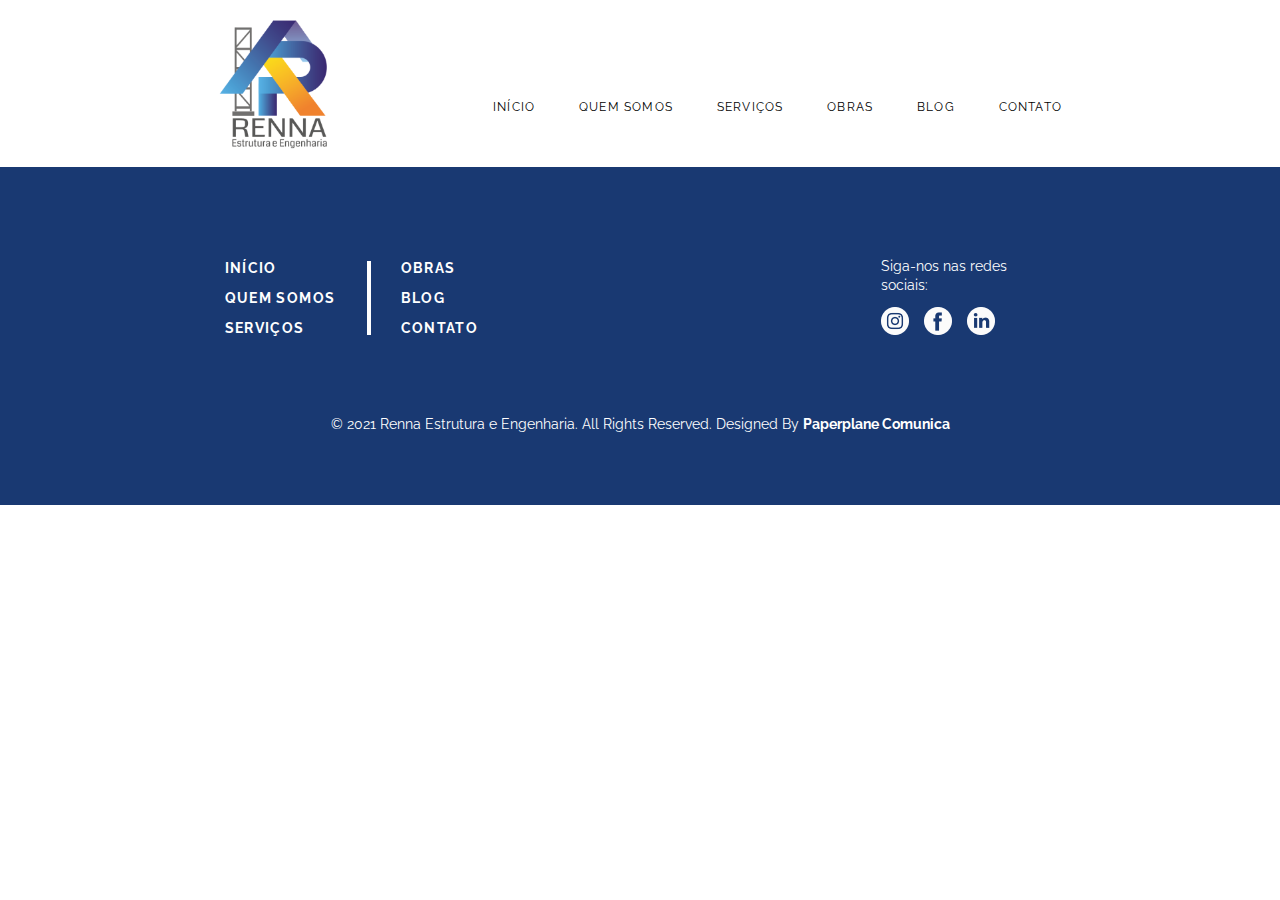
==== servicos/index.html @ 04f6c6fd "Novo html para todas as páginas, com links funcionais no menu" ====
<!DOCTYPE html>
<html lang="pt-br">
  <head>
    <meta charset="UTF-8" />
    <meta http-equiv="X-UA-Compatible" content="IE=edge" />
    <meta name="viewport" content="width=device-width, initial-scale=1.0" />
    <link rel="stylesheet" href="/styles/general.css" />
    <link rel="stylesheet" href="/styles/menu.css" />
    <link rel="stylesheet" href="" />
    <script src="/scripts/menu.js" defer></script>
    <title>RENNA Estrutura e Engenharia</title>
  </head>
  <body>
    <header>
      <img
        src="/images/geral/logo.png"
        alt="Renna estrutura e engenharia logo"
      />
      <div class="burger__menu js-burger__menu">
        <span class="menu__line js-menu__line line__1"></span>
        <span class="menu__line js-menu__line line__2"></span>
        <span class="menu__line js-menu__line line__3"></span>
      </div>
      <nav class="js-menu">
        <ul>
          <li class="js-menu__item">
            <a href="/index.html" class="js-menu__link">Início</a>
            <span></span>
          </li>
          <li class="js-menu__item">
            <a href="/sobre/index.html" class="js-menu__link">Quem Somos</a>
            <span></span>
          </li>
          <li class="js-menu__item">
            <a href="#" class="js-menu__link">Serviços</a>
            <span></span>
          </li>
          <li class="js-menu__item">
            <a href="/obras/index.html" class="js-menu__link">Obras</a>
            <span></span>
          </li>
          <li class="js-menu__item">
            <a href="#" class="js-menu__link">Blog</a>
            <span></span>
          </li>
          <li class="js-menu__item">
            <a href="/contato/index.html" class="js-menu__link">Contato</a>
            <span></span>
          </li>
        </ul>
      </nav>
    </header>
    <main></main>
    <footer>
      <div class="footer__content">
        <nav class="footer__navigation">
          <div class="nav__section__one">
            <a href="#">Início</a>
            <a href="#">Quem somos</a>
            <a href="#">Serviços</a>
          </div>
          <div class="nav__section__two">
            <a href="#">Obras</a>
            <a href="#">Blog</a>
            <a href="#">Contato</a>
          </div>
        </nav>
        <div class="social__media">
          <span>Siga-nos nas redes sociais:</span>
          <div class="social__icons">
            <a href="#">
              <img
                src="/images/geral/icon-instagram.png"
                alt="Instagram logo"
              />
            </a>
            <a href="#">
              <img src="/images/geral/icon-facebook.png" alt="Facebook logo" />
            </a>
            <a href="#">
              <img src="/images/geral/icon-linkedin.png" alt="LinkedIn logo" />
            </a>
          </div>
        </div>
      </div>
      <small
        >© 2021 Renna Estrutura e Engenharia. All Rights Reserved. Designed By
        <a href="#" target="_blank">Paperplane Comunica</a></small
      >
    </footer>
  </body>
</html>
---- styles/general.css ----
@import url("https://fonts.googleapis.com/css2?family=Raleway:wght@300;400;500;600;700;800&display=swap");
* {
  margin: 0;
  padding: 0;
  box-sizing: border-box;
  font-family: "Raleway", sans-serif;
}
body {
  max-width: 1440px;
  height: 100vh;
  margin: 0 auto;
}
.body-hidden {
  overflow: hidden;
}
footer {
  background: #193972;
  display: flex;
  flex-direction: column;
  align-items: center;

  padding-top: 50px;
  padding-bottom: 30px;
  padding-left: 20px;
  padding-right: 20px;
}
.footer__content {
  width: 100%;
  display: flex;
  flex-direction: column;
  margin-bottom: 50px;
}
.footer__navigation {
  width: 90%;
  max-width: 320px;
  display: flex;
  align-items: center;
  justify-content: space-between;
  margin-bottom: 30px;
}
.nav__section__one,
.nav__section__two {
  width: 45%;
  display: flex;
  flex-direction: column;
  align-items: flex-start;
}
.nav__section__one a,
.nav__section__two a {
  text-decoration: none;
  font-size: clamp(12px, 3vw, 14px);
  font-weight: 700;
  line-height: 30px;
  letter-spacing: 0.1em;
  text-transform: uppercase;
  color: #ffffff;
}
.nav__section__one {
  position: relative;
}
.nav__section__one::after {
  content: "";
  width: 4px;
  height: 74px;
  position: absolute;
  background: #ffffff;
  left: 100%;
  top: 50%;
  transform: translate(-50%, -50%);
}
.social__media {
  width: 90%;
  max-width: 175px;
}
.social__media span {
  font-size: clamp(12px, 3vw, 14px);
  font-weight: 400;
  line-height: 17px;
  color: #ffffff;
}
.social__icons {
  margin-top: 13px;
}
.social__icons a {
  text-decoration: none;
}
.social__icons img {
  margin-right: 11px;
}
footer small {
  text-align: center;
  font-size: clamp(12px, 3vw, 14px);
  font-weight: 400;
  line-height: 17px;
  color: #ffffff;
}
footer small a {
  text-decoration: none;
  font-weight: 700;
  color: #ffffff;
}

@media screen and (min-width: 767px) {
  .footer__content {
    width: 80%;
    max-width: 831px;
    flex-direction: row;
    justify-content: space-between;
  }
  .footer__navigation {
    margin: 0;
  }
  .social__media {
    width: 175px;
    align-self: center;
  }
}
@media screen and (min-width: 835px) {
  footer {
    padding: 86px 0 72px 0;
  }
  .footer__content {
    margin-bottom: 73px;
  }
}
---- styles/menu.css ----
header {
  display: flex;
  align-items: center;
  justify-content: space-between;
  padding: 20px;
}
header img {
  width: 60px;
}
.burger__menu {
  display: flex;
  flex-direction: column;
  align-items: center;
  cursor: pointer;
}
.menu__line {
  width: 30px;
  height: 4px;
  margin: 3px;
  border-radius: 20px;
  background: #193472;
  transition: 0.4s;
}
.line__1.active {
  transform: rotate(45deg) translate(7.071px, 7.071px);
}
.line__2.active {
  opacity: 0;
}
.line__3.active {
  transform: rotate(-45deg) translate(7.071px, -7.071px);
}
header nav {
  width: 100vw;
  max-width: 1440px;
  height: calc(100vh - 108.05px);
  position: absolute;
  top: 108.05px;
  left: 0;
  background: #ffffff;
  display: flex;
  flex-direction: column;
  justify-content: center;
  box-shadow: inset 0px 5px 10px -3px #00000013;

  transform: translateX(-100vw);
  transition: 0.4s;
}
header nav.active {
  transform: translateX(0);
}
header nav ul {
  list-style: none;
  transform: translateY(-20%);
}
header nav li {
  margin: 5vh 6vh;
  display: flex;
  flex-direction: column;
  opacity: 0;
}
header nav li a {
  text-decoration: none;
  color: #000000;
  letter-spacing: 0.1em;
  text-transform: uppercase;
  font-size: 12px;
}
@keyframes slide__menu__items {
  from {
    opacity: 0;
    transform: translateX(-50px);
  }
  to {
    opacity: 1;
    transform: translateX(0);
  }
}
@media screen and (min-width: 767px) {
  header {
    padding: 0 40px 0 20px;
    align-items: flex-start;
    justify-content: space-between;
  }
  header img {
    width: 119px;
    margin-top: 17px;
    margin-bottom: 15px;
  }
  header nav {
    width: 75%;
    max-width: 569px;
    height: auto;
    position: static;
    transform: translateX(0);
    box-shadow: none;
    margin-top: 108px;
  }
  header nav ul {
    display: flex;
    align-items: center;
    justify-content: space-between;
  }
  header nav ul li {
    opacity: 1;
    animation: none;
    margin: 0;
  }
  .burger__menu {
    display: none;
  }
  header nav li span {
    width: 100%;
    height: 9px;
    margin-top: 16px;
    background: #0067df;
    transform: translateX(-10px);
    opacity: 0;
    transition: 0.1s;
  }
  header nav li span.active {
    transform: translateX(0);
    opacity: 1;
  }
}
@media screen and (min-width: 1140px) {
  header {
    padding-left: 214px;
    padding-right: 218px;
  }
  header img {
    margin-bottom: 15px;
  }
}
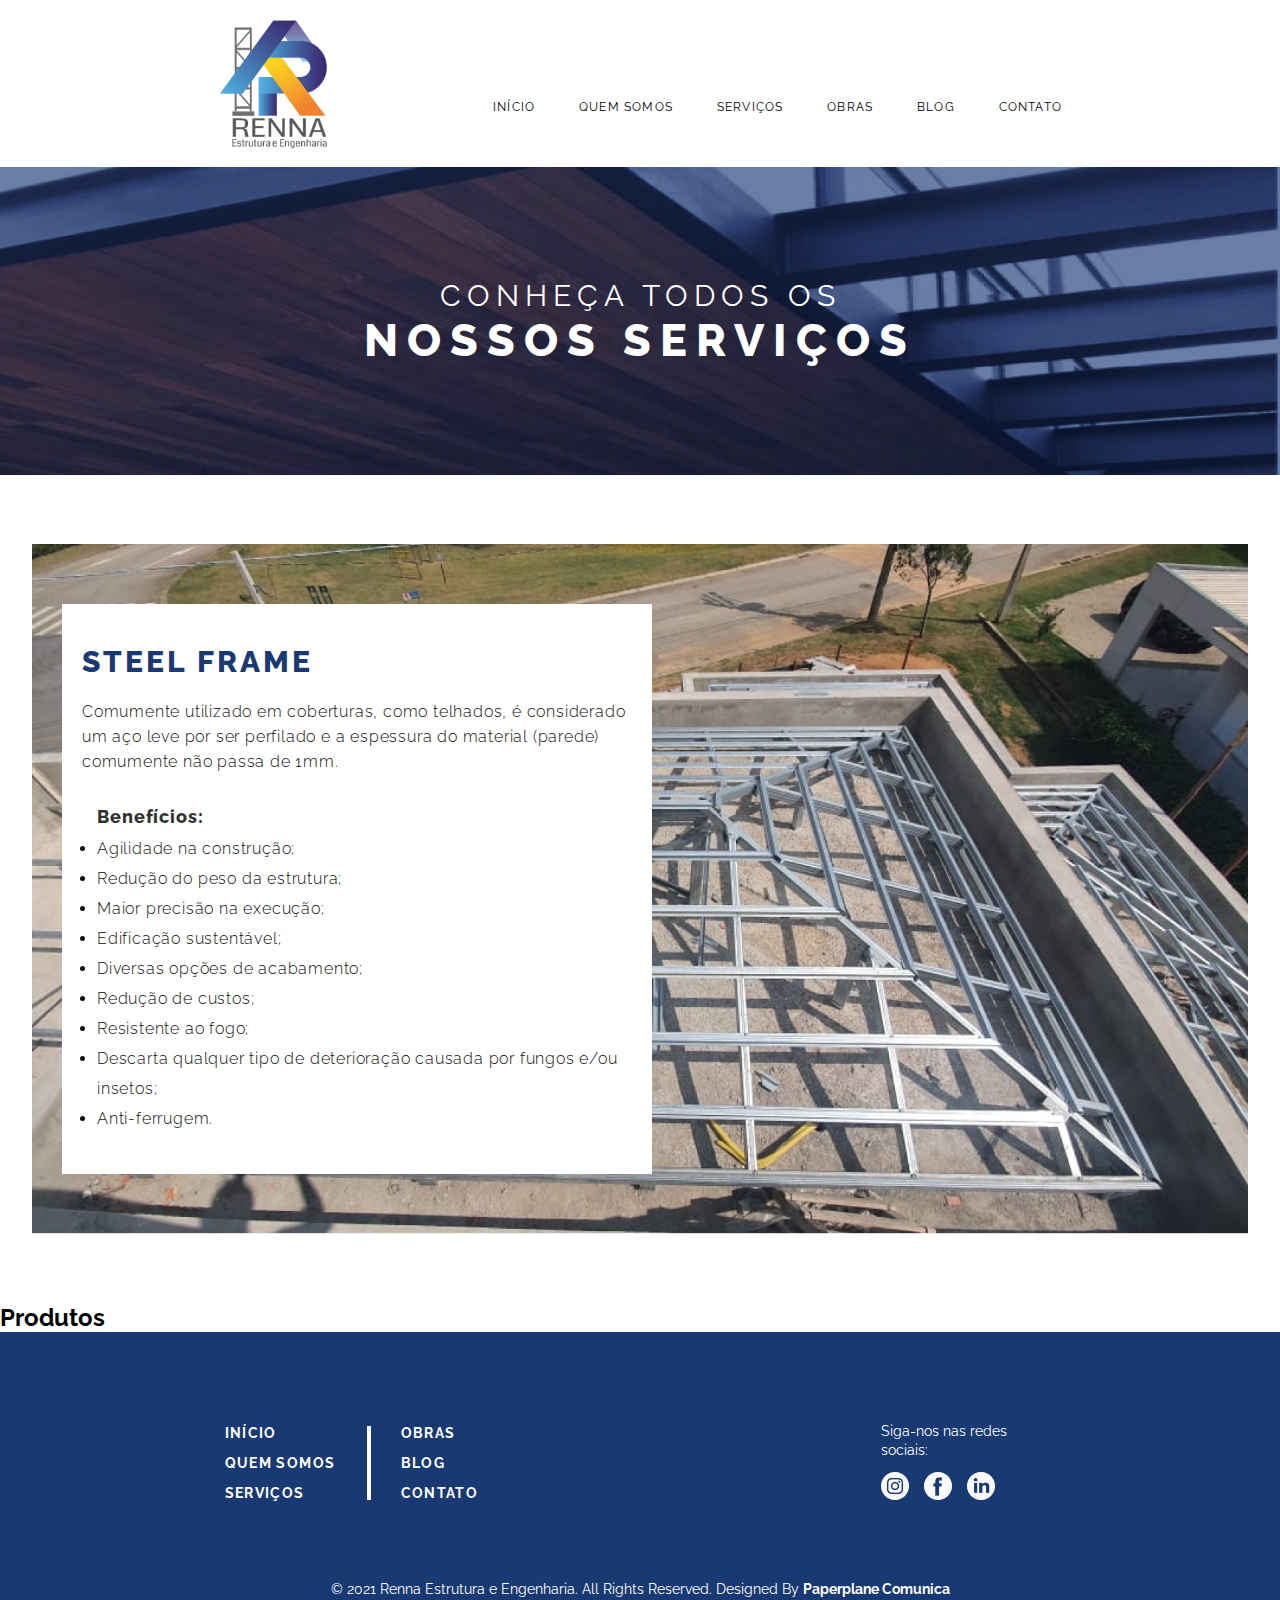
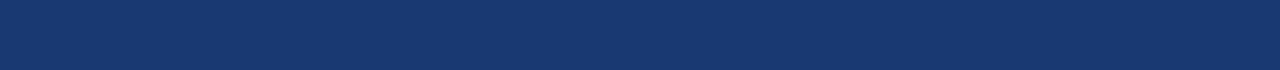
==== commit ba02df22: "Início página serviços" ====
--- a/servicos/index.html
+++ b/servicos/index.html
@@ -6,7 +6,7 @@
     <meta name="viewport" content="width=device-width, initial-scale=1.0" />
     <link rel="stylesheet" href="/styles/general.css" />
     <link rel="stylesheet" href="/styles/menu.css" />
-    <link rel="stylesheet" href="" />
+    <link rel="stylesheet" href="/styles/servicos.css" />
     <script src="/scripts/menu.js" defer></script>
     <title>RENNA Estrutura e Engenharia</title>
   </head>
@@ -50,7 +50,40 @@
         </ul>
       </nav>
     </header>
-    <main></main>
+    <main>
+      <section class="container__one">
+        <h2>Conheça todos os</h2>
+        <h1>Nossos serviços</h1>
+      </section>
+      <section class="container__two">
+        <article>
+          <h2>Steel frame</h2>
+          <p>
+            Comumente utilizado em coberturas, como telhados, é considerado um
+            aço leve por ser perfilado e a espessura do material (parede)
+            comumente não passa de 1mm.
+          </p>
+          <p>Benefícios:</p>
+          <ul>
+            <li>Agilidade na construção;</li>
+            <li>Redução do peso da estrutura;</li>
+            <li>Maior precisão na execução;</li>
+            <li>Edificação sustentável;</li>
+            <li>Diversas opções de acabamento;</li>
+            <li>Redução de custos;</li>
+            <li>Resistente ao fogo;</li>
+            <li>
+              Descarta qualquer tipo de deterioração causada por fungos e/ou
+              insetos;
+            </li>
+            <li>Anti-ferrugem.</li>
+          </ul>
+        </article>
+      </section>
+      <section class="container__three">
+        <h2>Produtos</h2>
+      </section>
+    </main>
     <footer>
       <div class="footer__content">
         <nav class="footer__navigation">
--- a/styles/servicos.css
+++ b/styles/servicos.css
@@ -0,0 +1,89 @@
+.container__one {
+  display: flex;
+  flex-direction: column;
+  padding: 114px 30px;
+
+  background: url("/images/servicos/container-one-mobile.png"), #2c3f6d;
+  background-size: cover;
+  background-position: right;
+  background-repeat: no-repeat;
+  background-blend-mode: soft-light;
+  color: #ffffff;
+}
+.container__one h2 {
+  text-transform: uppercase;
+  font-size: clamp(17px, 4vw, 30px);
+  font-weight: 400;
+  letter-spacing: 0.2em;
+  line-height: 30px;
+}
+.container__one h1 {
+  text-transform: uppercase;
+  font-size: clamp(24px, 5vw, 45px);
+  font-weight: 800;
+  letter-spacing: 0.2em;
+  line-height: 40px;
+}
+.container__two {
+  width: 95%;
+  max-width: 1232px;
+  margin: 69px auto;
+  background: url("/images/servicos/container-two-desktop.png");
+  background-size: cover;
+  background-position: center;
+  background-repeat: no-repeat;
+  padding: 60px 30px;
+}
+.container__two article {
+  width: 100%;
+  max-width: 590px;
+  padding: 40px 20px;
+  background: #ffffff;
+}
+.container__two article h2 {
+  font-size: clamp(18px, 4vw, 30px);
+  font-weight: 800;
+  line-height: 35px;
+  letter-spacing: 0.1em;
+  text-transform: uppercase;
+  color: #193972;
+  margin-bottom: 20px;
+}
+.container__two article p {
+  font-size: clamp(14px, 4vw, 16px);
+  font-weight: 300;
+  line-height: 25px;
+  letter-spacing: 0.05em;
+  color: #0d0d0d;
+  margin-bottom: 30px;
+}
+.container__two article p:last-of-type {
+  margin-bottom: 5px;
+  margin-left: 15px;
+  font-weight: 800;
+  font-size: clamp(15px, 4vw, 18px);
+  color: #0d0d0dd7;
+}
+.container__two article ul {
+  list-style-position: inside;
+  list-style: disc;
+  margin-left: 15px;
+  font-size: clamp(14px, 4vw, 16px);
+  font-weight: 300;
+  line-height: 30px;
+  letter-spacing: 0.05em;
+  color: #0d0d0d;
+}
+@media screen and (min-width: 767px) {
+  .container__one {
+    align-items: center;
+    background: url("/images/servicos/container-one-desktop.png"), #2c3f6d;
+    background-size: cover;
+    background-position: right;
+    background-repeat: no-repeat;
+    background-blend-mode: soft-light;
+  }
+  .container__one h2 {
+    margin-bottom: 10px;
+  }
+}
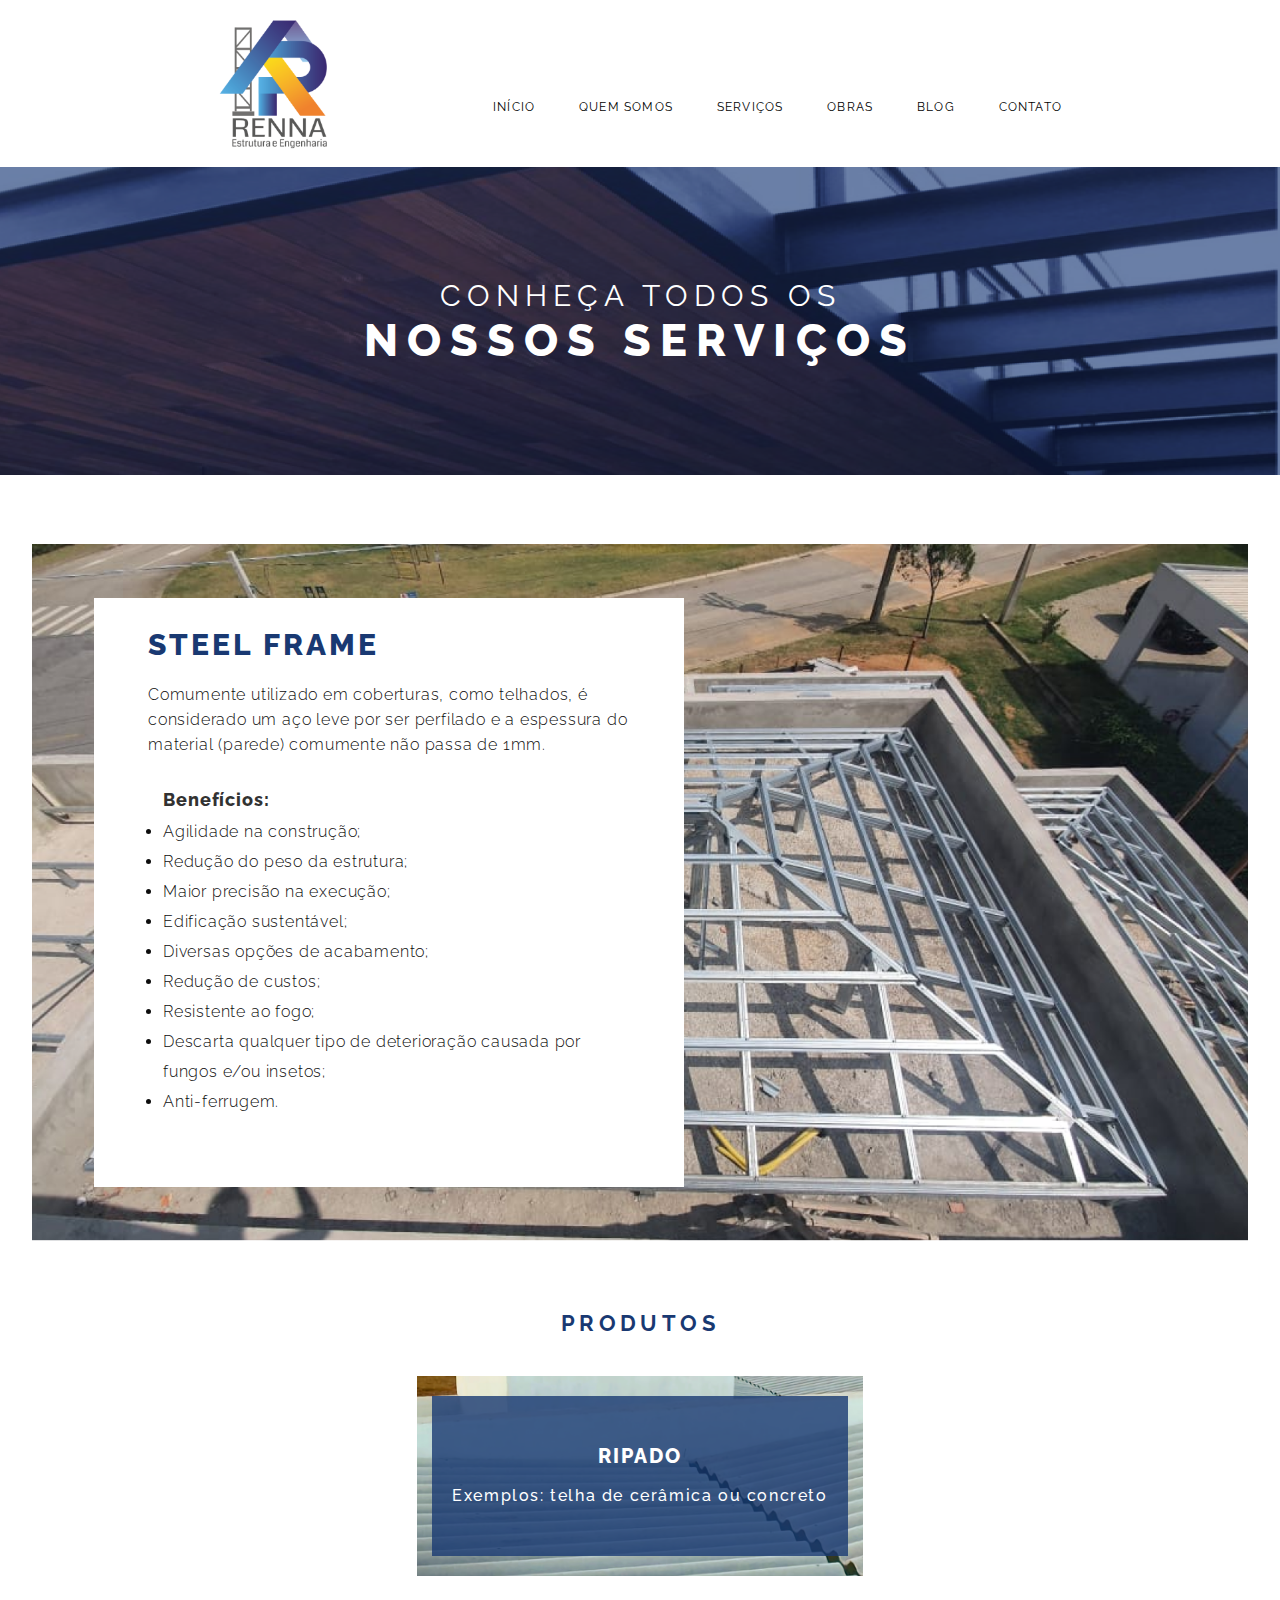
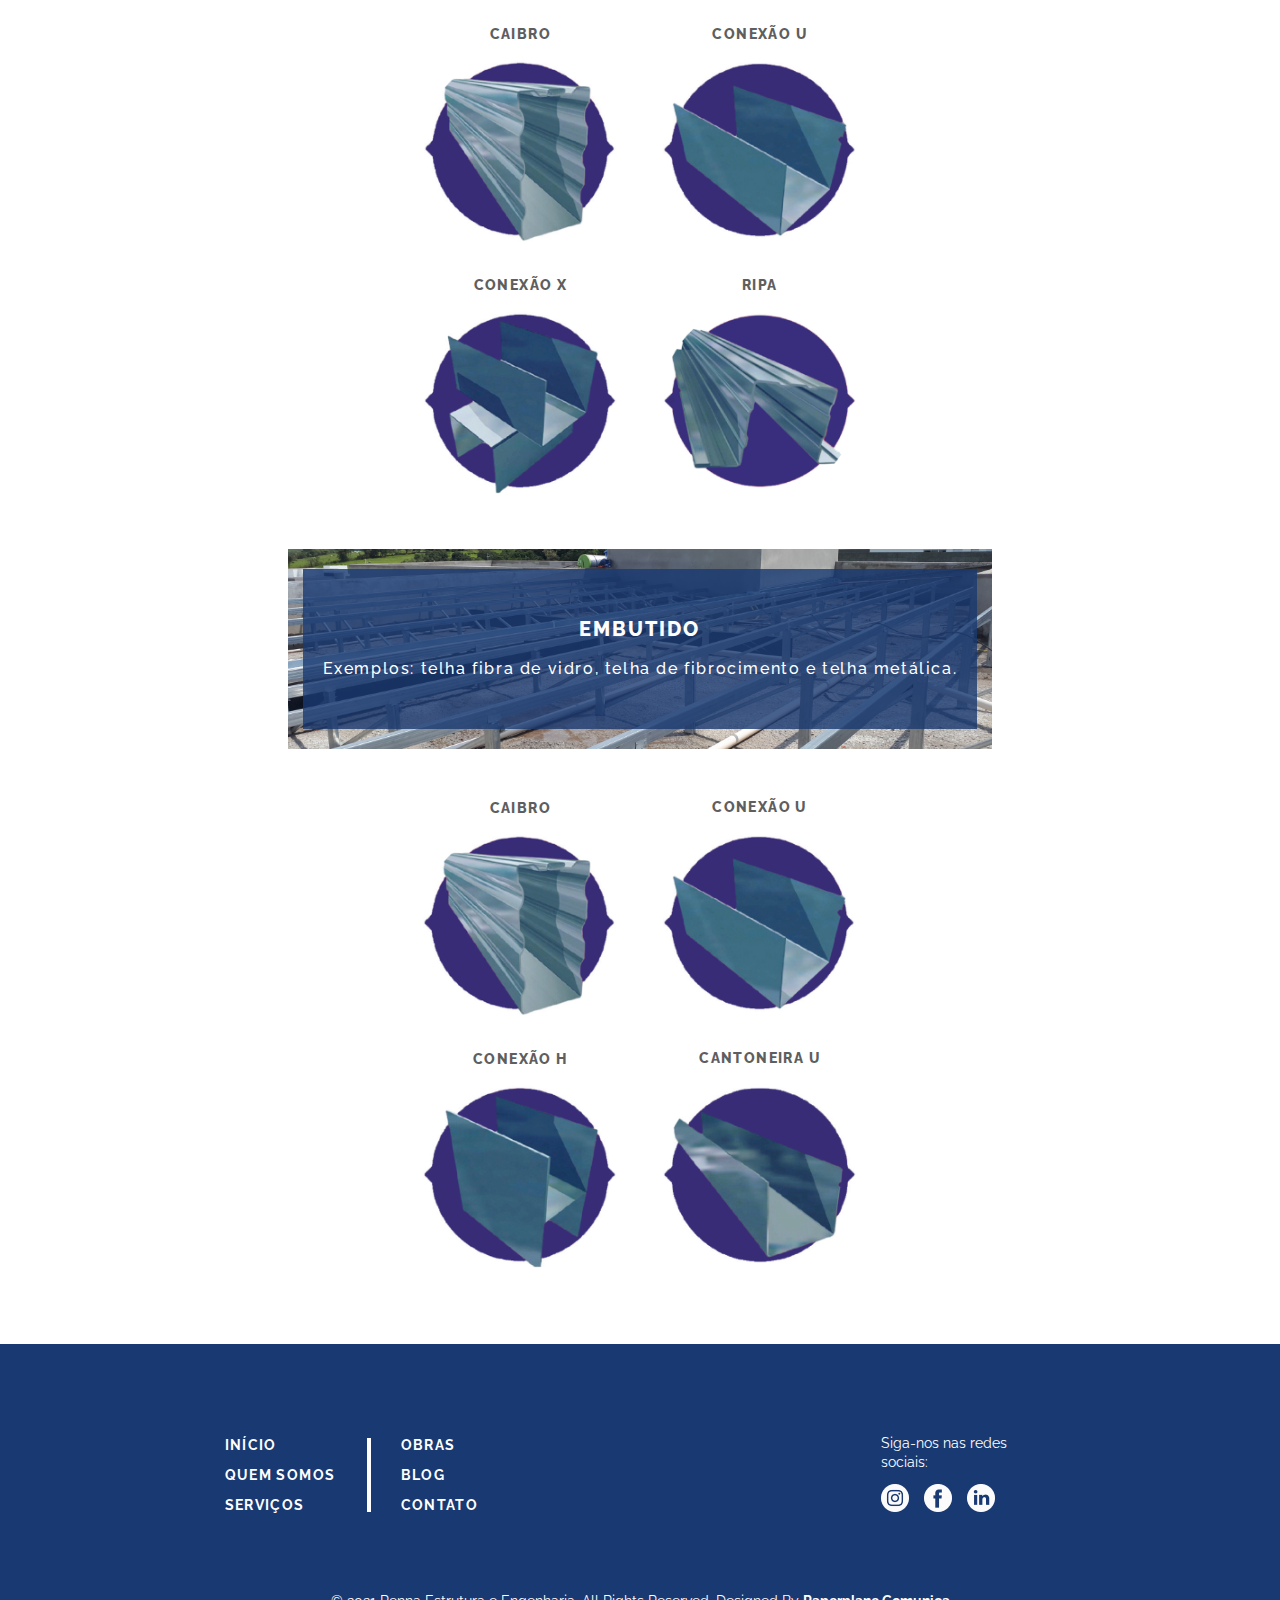
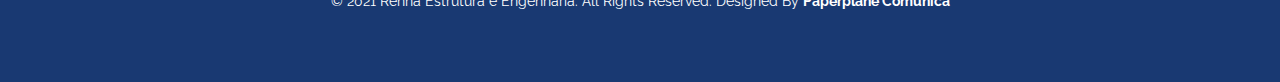
==== commit 37b17df9: "Update seção de produtos" ====
--- a/servicos/index.html
+++ b/servicos/index.html
@@ -80,8 +80,99 @@
           </ul>
         </article>
       </section>
+
       <section class="container__three">
         <h2>Produtos</h2>
+
+        <div class="produtos__ripado">
+          <div class="ripado__image">
+            <div class="ripado__image__container">
+              <h3>Ripado</h3>
+              <p>Exemplos: telha de cerâmica ou concreto</p>
+            </div>
+          </div>
+          <div class="ripado__content">
+            <div class="ripado__content__one">
+              <div class="produto">
+                <h4>Caibro</h4>
+                <img
+                  src="/images/servicos/caibro.png"
+                  alt="Barra de estrutura metálica retangular"
+                />
+              </div>
+              <div class="produto">
+                <h4>Conexão U</h4>
+                <img
+                  src="/images/servicos/conexao-u.png"
+                  alt="Barra de estrutura metálica em formato de u"
+                />
+              </div>
+            </div>
+            <div class="ripado__content__two">
+              <div class="produto">
+                <h4>Conexão X</h4>
+                <img
+                  src="/images/servicos/conexao-x.png"
+                  alt="Duas barras de estruturas metálicas com formato de u sobrepostas perpendicularmente"
+                />
+              </div>
+              <div class="produto">
+                <h4>Ripa</h4>
+                <img
+                  src="/images/servicos/ripa.png"
+                  alt="Barra de estrutura metálica em formato de u ao contrário"
+                />
+              </div>
+            </div>
+          </div>
+        </div>
+
+        <div class="produtos__embutido">
+          <div class="embutido__content">
+            <div class="embutido__content__one">
+              <div class="produto">
+                <h4>Caibro</h4>
+                <img
+                  src="/images/servicos/caibro.png"
+                  alt="Barra de estrutura metálica retangular"
+                />
+              </div>
+              <div class="produto">
+                <h4>Conexão U</h4>
+                <img
+                  src="/images/servicos/conexao-u.png"
+                  alt="Barra de estrutura metálica em formato de u"
+                />
+              </div>
+            </div>
+            <div class="embutido__content__two">
+              <div class="produto">
+                <h4>Conexão H</h4>
+                <img
+                  src="/images/servicos/conexao-h.png"
+                  alt="Duas barras de estruturas metálicas com formato de u sobrepostas paralelamente"
+                />
+              </div>
+              <div class="produto">
+                <h4>Cantoneira U</h4>
+                <img
+                  src="/images/servicos/cantoneira-u.png"
+                  alt="Barra de estrutura metálica em formato de u"
+                />
+              </div>
+            </div>
+          </div>
+
+          <div class="embutido__image">
+            <div class="embutido__image__container">
+              <h3>Embutido</h3>
+              <p>
+                Exemplos: telha fibra de vidro, telha de fibrocimento e telha
+                metálica.
+              </p>
+            </div>
+          </div>
+        </div>
       </section>
     </main>
     <footer>
--- a/styles/servicos.css
+++ b/styles/servicos.css
@@ -74,6 +74,107 @@
   letter-spacing: 0.05em;
   color: #0d0d0d;
 }
+.container__three {
+  width: 85%;
+  max-width: 1232px;
+  margin: 20px auto;
+  display: flex;
+  flex-direction: column;
+  align-items: center;
+}
+.container__three h2 {
+  font-size: clamp(18px, 4vw, 22px);
+  font-weight: 700;
+  line-height: 26px;
+  letter-spacing: 0.2em;
+  color: #193972;
+  text-transform: uppercase;
+  margin-bottom: 40px;
+}
+.produtos__ripado,
+.produtos__embutido {
+  display: flex;
+  flex-direction: column;
+  align-items: center;
+  color: #ffffff;
+}
+.ripado__image__container,
+.embutido__image__container {
+  background: rgba(25, 57, 114, 0.8);
+  padding: 45px 20px;
+}
+.produtos__embutido {
+  flex-direction: column-reverse;
+}
+.ripado__image {
+  padding: 20px 15px;
+  background: url("/images/servicos/ripado-desktop.png");
+  background-size: cover;
+  background-position: center;
+  background-repeat: no-repeat;
+  margin-bottom: 50px;
+}
+.embutido__image {
+  padding: 20px 15px;
+  background: url("/images/servicos/embutido-desktop.png");
+  background-size: cover;
+  background-position: center;
+  background-repeat: no-repeat;
+  margin-bottom: 50px;
+}
+.ripado__content,
+.embutido__content {
+  margin-bottom: 50px;
+}
+.ripado__image h3,
+.embutido__image h3 {
+  font-size: clamp(16px, 4vw, 20px);
+  font-weight: 800;
+  line-height: 30px;
+  letter-spacing: 0.1em;
+  text-align: center;
+  text-transform: uppercase;
+  margin-bottom: 10px;
+}
+.ripado__image p,
+.embutido__image p {
+  font-size: clamp(14px, 4vw, 16px);
+  font-weight: 500;
+  line-height: 30px;
+  letter-spacing: 0.1em;
+  text-align: center;
+}
+.ripado__content__one,
+.ripado__content__two,
+.embutido__content__one,
+.embutido__content__two {
+  width: 100%;
+  display: flex;
+  align-items: center;
+  justify-content: space-between;
+}
+.ripado__content__one,
+.embutido__content__one {
+  margin-bottom: 30px;
+}
+.produto {
+  width: 45%;
+  display: flex;
+  flex-direction: column;
+  align-items: center;
+}
+.produto img {
+  width: 100%;
+}
+.produto h4 {
+  font-size: clamp(12px, 3vw, 14px);
+  font-weight: 800;
+  line-height: 16px;
+  letter-spacing: 0.1em;
+  text-transform: uppercase;
+  color: #5e5e5e;
+  margin-bottom: 10px;
+}
 @media screen and (min-width: 767px) {
   .container__one {
     align-items: center;
@@ -86,4 +187,11 @@
   .container__one h2 {
     margin-bottom: 10px;
   }
+  .container__two {
+    padding: 54px 0 54px 62px;
+    background-position: center;
+  }
+  .container__two article {
+    padding: 29px 54px 70px 54px;
+  }
 }
